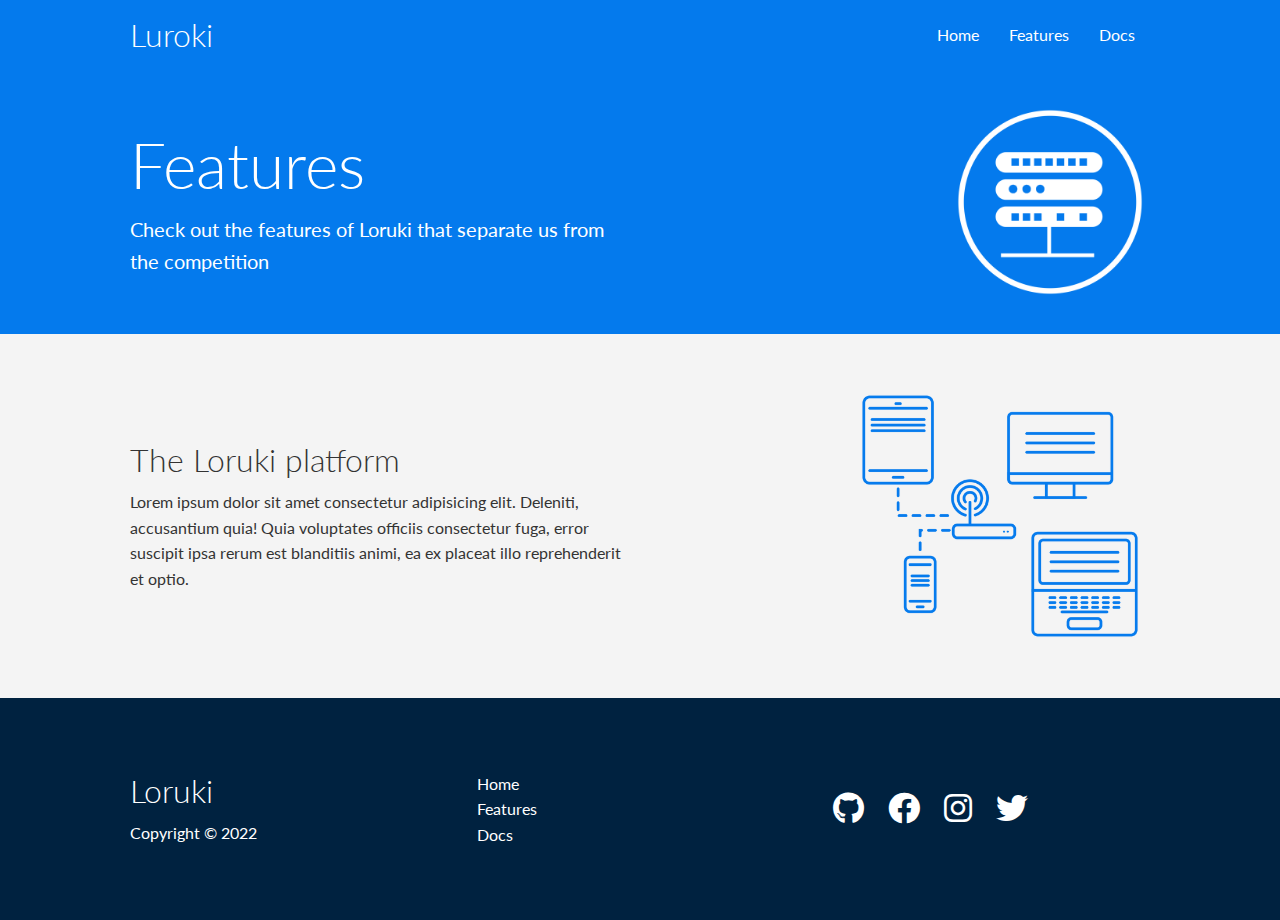
==== features.html @ ba791e02 "traversy media" ====
<!DOCTYPE html>
<html lang="en">

<head>
    <meta charset="UTF-8">
    <meta http-equiv="X-UA-Compatible" content="IE=edge">
    <meta name="viewport" content="width=device-width, initial-scale=1.0">
    <link rel="stylesheet" href="./css/style.css">
    <link rel="stylesheet" href="./css/utilities.css">
    <link rel="stylesheet" href="./fontawesome-free-6.0.0-web/css/all.css">
    <title>Amir.H | Cloud Hosting For Everyone</title>
</head>

<body>
    <div class="navbar">
        <div class="container flex">
            <h1 class="logo">Luroki </h1>
            <nav>
                <ul>
                    <li><a href="index.html">Home</a></li>
                    <li><a href="features.html">Features</a></li>
                    <li><a href="docs.html">Docs</a></li>
                </ul>
            </nav>
        </div>
    </div>
    <!-- Head -->
    <section class="features-head bg-primary py-3">
        <div class="container grid">
            <div>
                <h1 class="xl">Features</h1>
                <p class="lead">
                    Check out the features of Loruki
                    that separate us from the competition
                </p>
            </div>
            <img src="images/server.png" alt="">
        </div>
    </section>

    <!-- subhead -->
    <section class="features-sub-head bg-light py-3">
        <div class="container grid">
                <div>
                    <h1 class="md">The Loruki platform</h1>
                    <p">
                        Lorem ipsum dolor sit amet consectetur adipisicing elit. Deleniti, accusantium quia! Quia
                        voluptates officiis consectetur fuga, error suscipit ipsa rerum est blanditiis animi, ea ex
                        placeat illo reprehenderit et optio.
                    </p>
                </div>
                <img src="images/server2.png" alt="">
          
    </section>
    <!-- Footer -->
    <footer class="footer bg-dark py-5">
        <div class="container grid grid-3">
            <div>
                <h1>
                    Loruki
                </h1>
                <p>Copyright &copy; 2022</p>
            </div>
            <nav>
                <ul>
                    <li>
                        <a href="index.html">Home</a>
                    </li>
                    <li>
                        <a href="features.html">Features</a>
                    </li>
                    <li>
                        <a href="docs.html">Docs</a>
                    </li>
                </ul>
            </nav>
            <div class="social">
                <a href="#"><i class="fab fa-github fa-2x"></i> </a>
                <a href="#"><i class="fab fa-facebook fa-2x"></i> </a>
                <a href="#"><i class="fab fa-instagram fa-2x"></i> </a>
                <a href="#"><i class="fab fa-twitter fa-2x"></i> </a>
            </div>
        </div>
    </footer>
</body>

</html>
---- css/style.css ----
@import url('https://fonts.googleapis.com/css2?family=Lato:wght@300&display=swap');

:root{
    --primary-color: #047aed;
    --secondary-color: #1c3fa8;
    --dark-color: #002240;
    --light-color: #f4f4f4;
}
* {
    box-sizing: border-box;
    padding: 0;
    margin: 0;
}
body{
    font-family: 'Lato', sans-serif;
    color: #333;
    line-height: 1.6;
}

ul{
    list-style-type: none;
}
a{
    text-decoration: none;
    color: #333;
}

h1, h3{
    font-weight: 300;
    line-height: 1.2;
    margin: 10px 0;
}

p{
    
    margin: 10px 0;
}
img{
    width: 100%;
}


/* navbar */
.navbar .flex{
    justify-content: space-between;
}
.navbar{
    background-color: var(--primary-color);
    color: #ffff;
    height: 70px;
}
.navbar ul{
    display: flex;
}
.navbar a{
    color: #ffff;
    padding: 10px;
    margin: 0 5px;
}
.navbar a:hover{
    border-bottom: 2px #ffff solid;
}
/* showcase */
.showcase{
    height: 400px;
    background-color: var(--primary-color);
    color: #fff;
    position: relative;
}
.showcase::before, .showcase::after{
content: '';
position: absolute;
height: 100px;
bottom: -70px;
right: 0;
left: 0;
background-color: #fff;
transform: skewY(-2deg);
-webkit-transform: skewY(-2deg);
-moz-transform: skewY(-2deg);
-ms-transform: skewY(-2deg);
}
.showcase h1{
    font-size: 40px;
}

.showcase p{
    margin: 20px 0;
}
.showcase-form{
    position: relative;
    top: 60px;
    height: 350px;
    width: 400px;
    padding: 40px;
    z-index: 100;
    justify-self: flex-end;
}
.showcase-form .form-control{
margin: 30px 0;
}
.showcase-form input[type="text"],
.showcase-form input[type="email"]{
    border: 0;
    border-bottom: 1px solid #bfbecb;
    width: 100%;
    padding: 3px;
    font-size: 16px;
}
.showcase-form input:focus{
    outline: none;
}
.showcase .grid{
    grid-template-columns: 55% 45%;
    gap: 30px;
    overflow: visible;
}
/* Stats */
.stats{
    padding-top: 100px;
}
.stats-heading{
    max-width: 500px;
    margin: auto !important;
}

.stats .grid h3{
    font-size: 35px;
}
.stats .grid p{
    font-size: 20px;
    font-weight: bold;
}

/* CLI */
.cli .grid{
    grid-template-columns: repeat(3, 1fr);
    grid-template-rows: repeat(2, 1fr);
}
.cli .grid > *:first-child{
        grid-column: 1 / span 2;
        grid-row: 1 / span 2;
}

/* Cloud */
.cloud .grid{
    grid-template-columns: 4fr 3fr;
}

/* languages */

.languages .flex{
    flex-wrap: wrap;
}
.languages .card{
text-align: center;
margin: 18px 10px 40px;
transition: transform 0.2s ease-in;
}

.languages .card h4{
     font-size: 20px;
     margin-bottom: 10px;
}

.languages .card:hover{
    transform: translateY(-15px);
}

/* features */
.features-head img, .features-sub-head img{
    width: 200px;
    justify-self: flex-end;
}
 .features-sub-head img{
    width: 300px;
    justify-self: flex-end;
}
/* Footer */
.footer .social a{
    margin: 0 10px;
}


/* tablets & under*/
@media (max-width: 768px) {
  .grid, 
  .showcase .grid
  .stats .grid,
  .cli .grid,
  .cloud .grid{
grid-template-columns: 1fr !important;
grid-template-rows: 1fr !important;
  }
  .showcase{
    height: auto;
  }
  .showcase-text{
      text-align: center; 
      margin-top: 40px;
  }
  .showcase-form{
      justify-self: center;
      margin: auto;
  }
  .cli .grid > *:first-child{
        grid-column: 1;
        grid-row: 1;
}
}


/* Mobile */

@media (max-width: 500px) {
    .navbar{
        height: 110px ;
    }
    .navbar .flex{
        flex-direction: column;
    }
    .navbar ul{
        padding: 10px;
        background-color: rgba(0, 0, 0, 0.1);
    }
}


/* 01:28:00 */
---- css/utilities.css ----
/* @import url('./style.css'); */
.card{
    background-color: #fff;
    color: #333;
    border-radius: 10px;
    box-shadow: 0 3px 10px rgba(0, 0, 0, 0.2);
    padding: 20px;
    margin: 10px;
}
/* backgrounds & colored btns */
.bg-primary, .btn-primary{
    background-color: var(--primary-color);
    color: #fff;
}
.bg-secondary, .btn-secondary{
    background-color: var(--secondary-color);
    color: #fff;
}
.bg-dark, .btn-dark{
    background-color: var(--dark-color) !important;
    color: #fff;
}
.bg-primary a, 
.btn-primary a, 
.bg-secondary a, 
.btn-secondary a, 
.bg-dark a, 
.btn-dark a{
color: #fff;
}
.bg-light, .btn-light{
    background-color: var(--light-color);
    color: #333;
}
.btn{
    display: inline-block;
    padding: 10px 30px;
    cursor: pointer;
    background: var(--primary-color);
    color: #fff;
    border: none;
    border-radius: 5px;
}
.btn:hover{
    transform: scale(.98);
}
.text-center{
    text-align: center;
}
.btn-outline{
    background-color: transparent;
    border: 1px #fff solid;
}

/* text sizes */
.lead{
    font-size: 20px;

}
.sm{
    font-size: 1rem;
}
.md{
    font-size: 2rem;
}
.lg{
    font-size: 3rem;
}
.xl{
    font-size: 4rem;
}
.container{
    max-width: 1100px;
    margin: 0 auto;
    overflow: auto;
    padding: 0 40px;
}

.flex{
    display: flex;
    justify-content: center;
    align-items: center;
    height: 100%;
}

.grid{
    display: grid;
    grid-template-columns: repeat(2, 1fr);
    gap: 20px;
    justify-content: center;
    align-items: center;
    height: 100%;
}

.grid-3{
    grid-template-columns: repeat(3, 1fr);
}

/* margin */

.my-1{
    margin: 1rem 0;
}

.my-2{
    margin: 1.5rem 0;
}
.my-3{
    margin: 2rem 0;
}
.my-4{
    margin: 3rem 0;
}
.my-5{
    margin: 4rem 0;
}

.m-1{
    margin: 1rem ;
}

.m-2{
    margin: 1.5rem ;
}
.m-3{
    margin: 2rem ;
}
.m-4{
    margin: 3rem ;
}
.m-5{
    margin: 4rem ;
}

/* padding */

.py-1{
    padding: 1rem 0;
}

.py-2{
    padding: 1.5rem 0;
}
.py-3{
    padding: 2rem 0;
}
.py-4{
    padding: 3rem 0;
}
.py-5{
    padding: 4rem 0;
}

.p-1{
    padding: 1rem ;
}

.p-2{
    padding: 1.5rem ;
}
.p-3{
    padding: 2rem ;
}
.p-4{
    padding: 3rem ;
}
.p-5{
    padding: 4rem ;
}
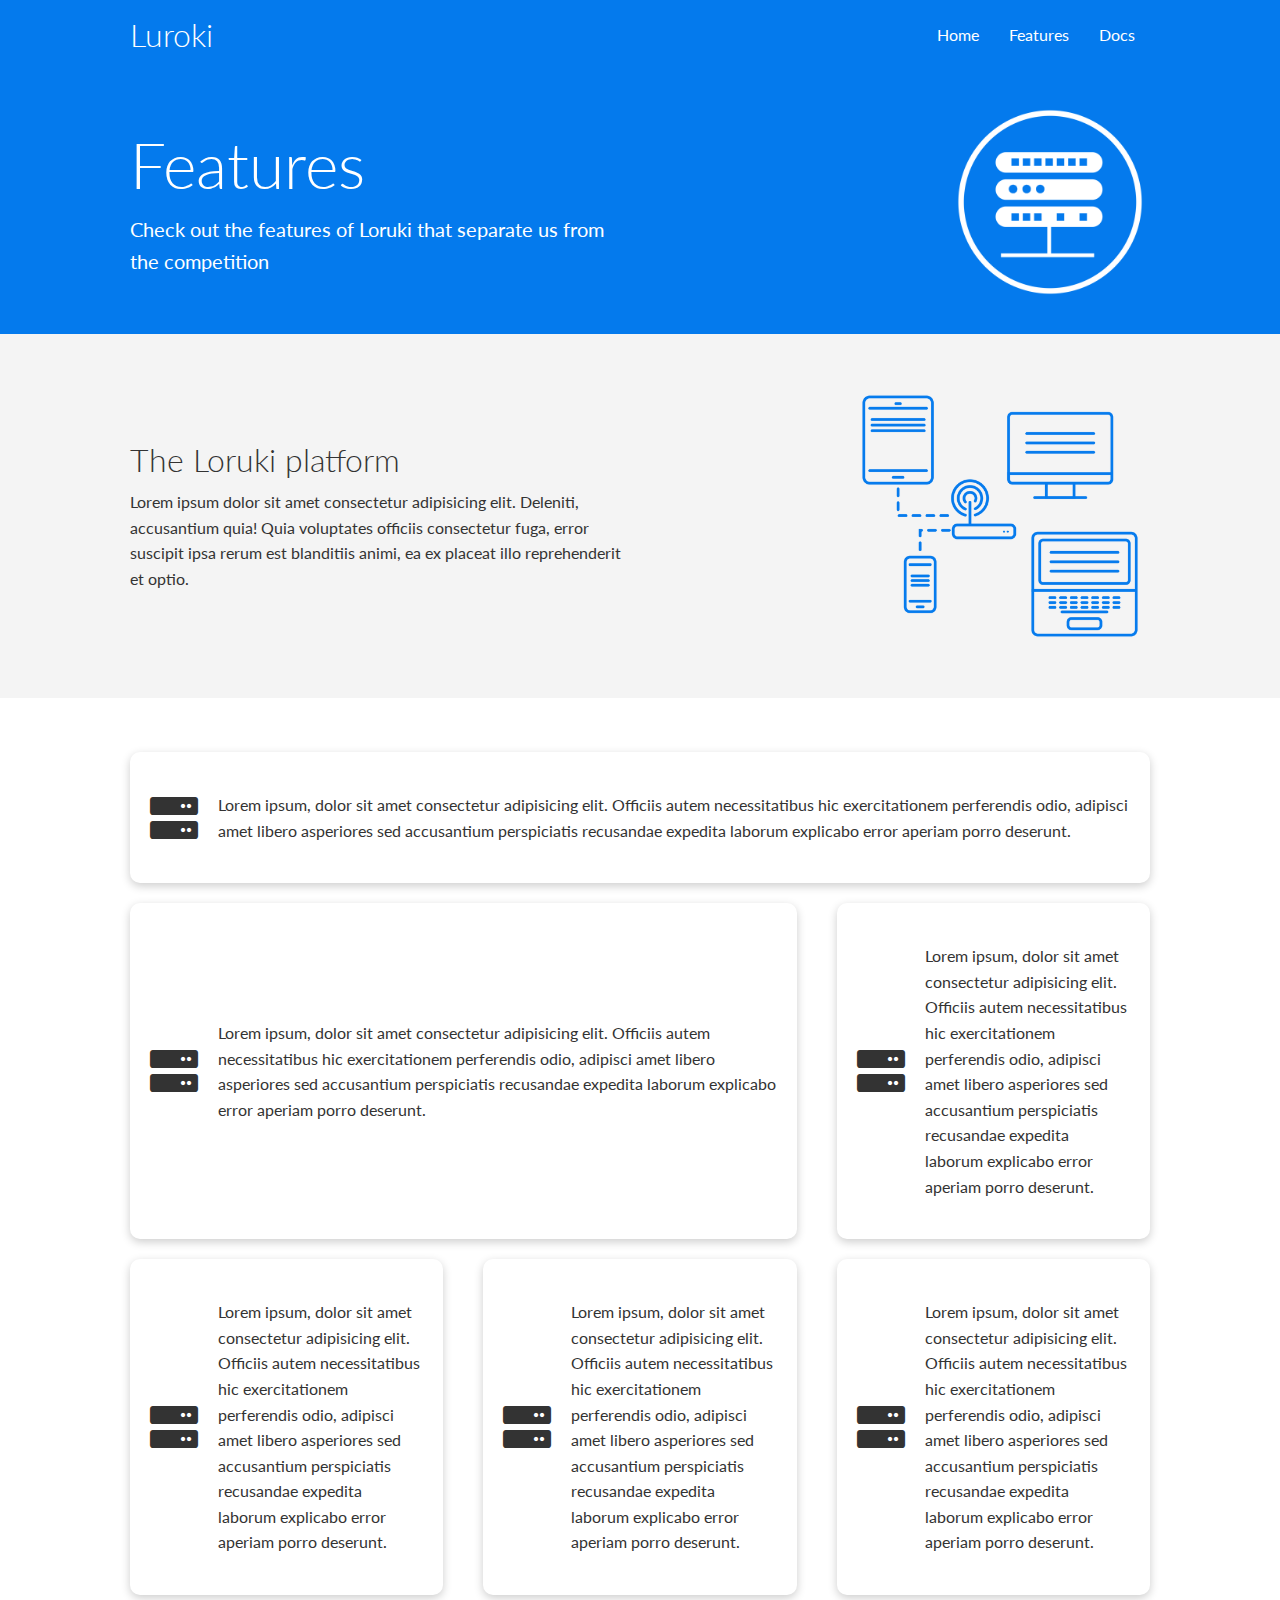
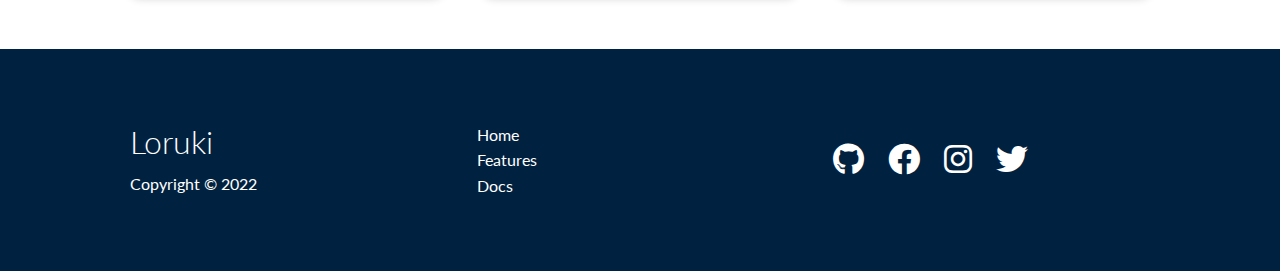
==== commit 619102b3: "almost done" ====
--- a/features.html
+++ b/features.html
@@ -41,16 +41,58 @@
     <!-- subhead -->
     <section class="features-sub-head bg-light py-3">
         <div class="container grid">
-                <div>
-                    <h1 class="md">The Loruki platform</h1>
-                    <p">
-                        Lorem ipsum dolor sit amet consectetur adipisicing elit. Deleniti, accusantium quia! Quia
-                        voluptates officiis consectetur fuga, error suscipit ipsa rerum est blanditiis animi, ea ex
-                        placeat illo reprehenderit et optio.
+            <div>
+                <h1 class="md">The Loruki platform</h1>
+                <p">
+                    Lorem ipsum dolor sit amet consectetur adipisicing elit. Deleniti, accusantium quia! Quia
+                    voluptates officiis consectetur fuga, error suscipit ipsa rerum est blanditiis animi, ea ex
+                    placeat illo reprehenderit et optio.
                     </p>
-                </div>
-                <img src="images/server2.png" alt="">
-          
+            </div>
+            <img src="images/server2.png" alt="">
+
+    </section>
+
+    <section class="features-main my-2">
+        <div class="container grid grid-3">
+            <div class="card flex">
+                <i class="fas fa-server fa-3x"></i>
+                <p>Lorem ipsum, dolor sit amet consectetur adipisicing elit. Officiis autem necessitatibus hic
+                    exercitationem perferendis odio, adipisci amet libero asperiores sed accusantium perspiciatis
+                    recusandae expedita laborum explicabo error aperiam porro deserunt.</p>
+            </div>
+            <div class="card flex">
+                <i class="fas fa-server fa-3x"></i>
+                <p>Lorem ipsum, dolor sit amet consectetur adipisicing elit. Officiis autem necessitatibus hic
+                    exercitationem perferendis odio, adipisci amet libero asperiores sed accusantium perspiciatis
+                    recusandae expedita laborum explicabo error aperiam porro deserunt.</p>
+            </div>
+            <div class="card flex">
+                <i class="fas fa-server fa-3x"></i>
+                <p>Lorem ipsum, dolor sit amet consectetur adipisicing elit. Officiis autem necessitatibus hic
+                    exercitationem perferendis odio, adipisci amet libero asperiores sed accusantium perspiciatis
+                    recusandae expedita laborum explicabo error aperiam porro deserunt.</p>
+            </div>
+            <div class="card flex">
+                <i class="fas fa-server fa-3x"></i>
+                <p>Lorem ipsum, dolor sit amet consectetur adipisicing elit. Officiis autem necessitatibus hic
+                    exercitationem perferendis odio, adipisci amet libero asperiores sed accusantium perspiciatis
+                    recusandae expedita laborum explicabo error aperiam porro deserunt.</p>
+            </div>
+            <div class="card flex">
+                <i class="fas fa-server fa-3x"></i>
+                <p>Lorem ipsum, dolor sit amet consectetur adipisicing elit. Officiis autem necessitatibus hic
+                    exercitationem perferendis odio, adipisci amet libero asperiores sed accusantium perspiciatis
+                    recusandae expedita laborum explicabo error aperiam porro deserunt.</p>
+            </div>
+            <div class="card flex">
+                <i class="fas fa-server fa-3x"></i>
+                <p>Lorem ipsum, dolor sit amet consectetur adipisicing elit. Officiis autem necessitatibus hic
+                    exercitationem perferendis odio, adipisci amet libero asperiores sed accusantium perspiciatis
+                    recusandae expedita laborum explicabo error aperiam porro deserunt.</p>
+            </div>
+
+        </div>
     </section>
     <!-- Footer -->
     <footer class="footer bg-dark py-5">
--- a/css/style.css
+++ b/css/style.css
@@ -5,6 +5,8 @@
     --secondary-color: #1c3fa8;
     --dark-color: #002240;
     --light-color: #f4f4f4;
+    --success-color: #5cb85c;
+    --error-color: #d9534f;
 }
 * {
     box-sizing: border-box;
@@ -39,6 +41,11 @@
     width: 100%;
 }
 
+code, pre{
+    background-color: #333;
+    color: #fff;
+    padding: 10px;
+}
 
 /* navbar */
 .navbar .flex{
@@ -176,10 +183,52 @@
     width: 300px;
     justify-self: flex-end;
 }
+
+.features-main .card > i{
+margin-right: 20px;
+}
+.features-main .grid{
+    padding: 30px;
+}
+.features-main .grid > *:first-child{
+    grid-column: 1 / span 3;
+}
+.features-main .grid > *:nth-child(2){
+    grid-column: 1 / span 2;
+}
+
+/* docs */
+.docs-head img, .docs-sub-head img{
+    width: 200px;
+    justify-self: flex-end;
+}
+/* DOCS */
+.docs-main h3{
+    margin: 20px;
+}
+.docs-main .grid{
+    grid-template-columns: 1fr 2fr;
+    align-items: flex-start;
+}
+.docs-main nav li{
+    font-size: 17px;
+    padding-bottom: 5px;
+    margin-bottom: 5px;
+    border-bottom: 1px #ccc solid;
+}
+/* .docs-main nav li:hover{
+    font-size: 17px;
+    padding-bottom: 5px;
+    margin-bottom: 5px;
+    border-bottom: 1px #ccc solid;
+} */
 /* Footer */
 .footer .social a{
     margin: 0 10px;
 }
+
+
+
 
 
 /* tablets & under*/
@@ -226,4 +275,4 @@
 }
 
 
-/* 01:28:00 */+/* 01:48:00 */--- a/css/utilities.css
+++ b/css/utilities.css
@@ -6,6 +6,14 @@
     box-shadow: 0 3px 10px rgba(0, 0, 0, 0.2);
     padding: 20px;
     margin: 10px;
+}
+.bg-primary a, 
+.btn-primary a, 
+.bg-secondary a, 
+.btn-secondary a, 
+.bg-dark a, 
+.btn-dark a{
+color: #fff;
 }
 /* backgrounds & colored btns */
 .bg-primary, .btn-primary{
@@ -20,14 +28,17 @@
     background-color: var(--dark-color) !important;
     color: #fff;
 }
-.bg-primary a, 
-.btn-primary a, 
-.bg-secondary a, 
-.btn-secondary a, 
-.bg-dark a, 
-.btn-dark a{
-color: #fff;
+.text-primary, .btn-primary{
+    color: var(--primary-color);
+
 }
+.text-secondary, .btn-secondary{
+    color: var(--secondary-color);
+}
+.text-dark, .btn-dark{
+    color: var(--dark-color) !important;
+}
+
 .bg-light, .btn-light{
     background-color: var(--light-color);
     color: #333;
@@ -51,7 +62,24 @@
     background-color: transparent;
     border: 1px #fff solid;
 }
-
+/* Lalert */
+.alert{
+    background-color: var(--light-color);
+    padding: 10px 20px;
+    font-weight: bold;
+    margin: 15px 0;
+}
+.alert i{
+    margin-right: 10px;
+}
+.alert-success{
+    background-color: var(--success-color);
+    color: #fff;
+}
+.alert-error{
+    background-color: var(--error-color);
+    color: #fff;
+}
 /* text sizes */
 .lead{
     font-size: 20px;
